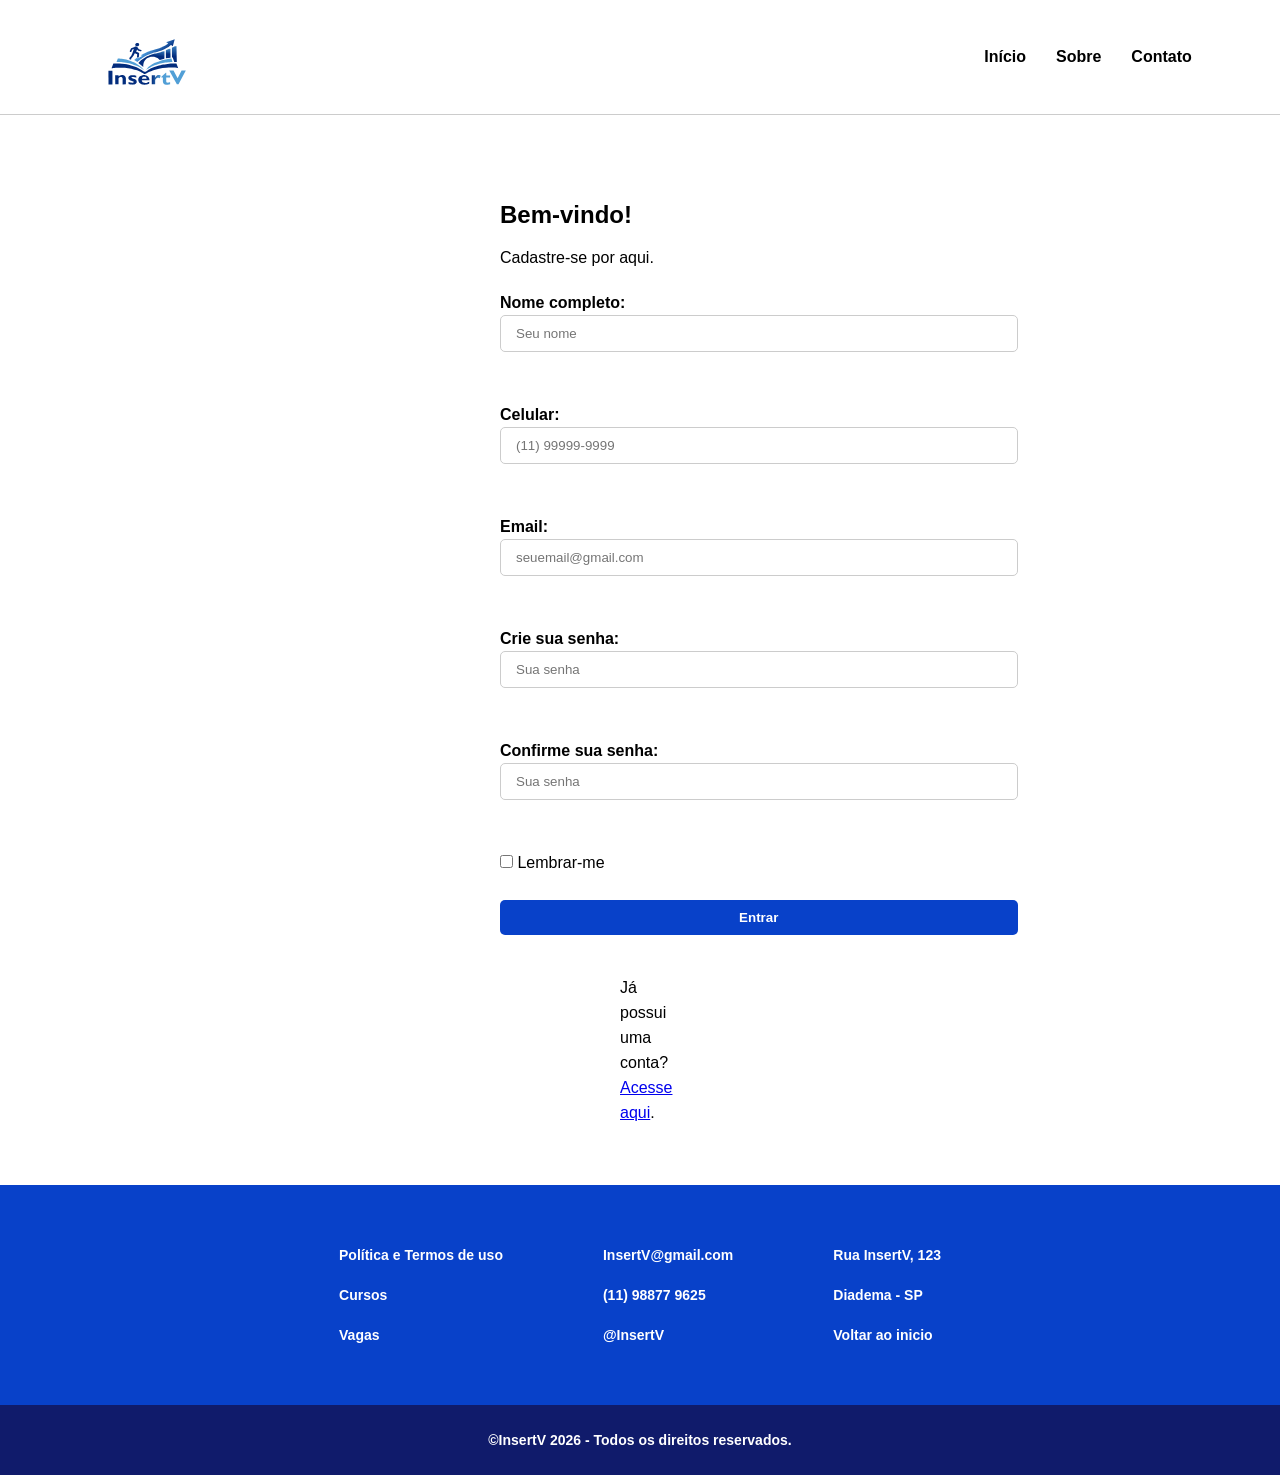
==== cadastrar.html @ 3eda93b0 "Add files via upload" ====
<!DOCTYPE html>
<html lang="pt-br">
<head>
    <meta charset="UTF-8">
    <meta name="viewport" content="width=device-width, initial-scale=1.0">
    <title>Cadastrar</title>
    <link rel="icon" href="img/InsertVlogo.svg">
    <link rel="stylesheet" href="stylecadastrar.css">
</head>

<body>
    <header> <!-- Navegação do cabeçalho -->
        <nav>
            <img src="img/InsertVlogo.svg" alt="Logo do Projeto Integrador" width="100">
            <ul>
                <li><a href="index.html">Início</a></li>
                <li><a href="#">Sobre</a></li>
                <li><a href="#">Contato</a></li>
            </ul>
        </nav>
    </header>

    <main> <!-- Conteúdo principal -->
        <section id="inicio">
            <div class="texto">
            <h1>Bem-vindo!</h1>
            <p>Cadastre-se por aqui.</p>
            <form action="painelvagas.html" method="get">
                <label for="nome"><strong>Nome completo:</strong></label>
                <input type="text" name="nome" placeholder="Seu nome" required class="form-label"><br><br>

                <label for="celular"><strong>Celular:</strong></label><br>
                <input type="text" name="celular" placeholder="(11) 99999-9999" required class="form-label"><br><br>

                <label for="email" ><strong>Email:</strong></label><br>
                <input type="text" id="email" name="email" placeholder="seuemail@gmail.com" required class="form-label"><br><br>

                <label for="senha"><strong>Crie sua senha:</strong></label><br>
                <input type="password" id="senha" name="senha" placeholder="Sua senha" required class="form-label"> <br><br>

                <label for="nome"><strong>Confirme sua senha:</strong></label>
                <input type="text" name="nome" placeholder="Sua senha" required class="form-label"><br><br>

                <input type="checkbox" id="lembrar" name="lembrar">
                <label for="lembrar">Lembrar-me</label><br><br>

            
                <input type="submit" value="Entrar" class="form-button">
            </form>
            <br>
            <p class="center">Já possui uma conta? <a href="login.html">Acesse aqui</a>.</p>
            </div>
        </section>
    </main>

    <footer> <!-- Rodapé -->
        <ul class="footer-links">
            <li>Política e Termos de uso</li>
            <li>Cursos</li>
            <li>Vagas</li>
        </ul>
        <ul class="footer-links">
            <li>InsertV@gmail.com</li>
            <li>(11) 98877 9625</li>
            <li>@InsertV</li>
        </ul>
        <ul class="footer-links">
            <li>Rua InsertV, 123</li>
            <li>Diadema - SP</li>
            <li>Voltar ao inicio</li>
        </ul>

        <div class="copy">
            <a href="#">&copy;InsertV 2026 - Todos os direitos reservados.</a>
        </div>
    </footer>

</body>
</html>
---- stylecadastrar.css ----
* {
    padding: 0;
    margin: 0;
    box-sizing: border-box;
}

body {
    font-family: Arial, Helvetica, sans-serif;
}

header {
    display: flex;
    align-items: center;
}

nav {
    position: relative;
    padding: 35px 50px;
    width: 100%;
    height: 115px;
    display: flex;
    justify-content: space-between;
    align-items: center;
    font-weight: 800;
    border-bottom: 1px solid #ccc;
    margin-bottom: 80px;
}

img {
    width: 190px;
    height: 190px;
    object-fit: contain;
}

nav ul {
    position: absolute;
    left: 85%;
    top: 50%;
    transform: translate(-50%, -50%);
    display: flex;
    align-items: center;
    gap: 30px;
}

nav li {
    list-style: none;
}

nav a {
    color: black;
    text-decoration: none;
}

nav a:hover {
    color: #0841c9;
}

main h1{
    margin-bottom: 10px;
    line-height: 40px;
}
 
main {
    line-height: 25px;
}
 
main p {
    margin-bottom: 20px;
}

.center {
    position: center;
    margin: 0 120px;
}

#inicio {
    position: relative;
    max-width: 1200px;
    min-height: 540px;
    margin: 0 500px;
    box-sizing: border-box;
    margin-bottom: 60px;
}

#inicio h1 {
    margin-bottom: 10px;
    line-height: 40px;
}

#inicio p {
    margin-bottom: 20px;
    line-height: 25px;
}

#inicio form {
    width: 450px;
}

.form-label {
    display: block;
    width: 115%;
    box-sizing: border-box;
    border: 1px solid #ccc;
    border-radius: 5px;
    padding: 10px 15px;
}

.form-button {
    display: block;
    width: 115%;
    background-color: #0841c9;
    color: white;
    border: none;
    border-radius: 5px;
    padding: 10px 30px;
    margin-bottom: 15px;
    font-weight: 700;
}

footer {
    display: flex;
    margin-top: 30px;
    justify-content: center;
    background-color: #0841C9;
    flex-wrap: wrap;
    line-height: 40px;
    font-weight: 600;
    font-size: 14px;
}

.footer-links {
    list-style: none;
    color: white;
    padding: 50px;
}

.rodape-links a {
    text-decoration: none;
    color: white;
}

.copy a {
    text-decoration: none;
    color: white;
}
.copy {
    width: 100%;
    color: white;
    background-color: #101b6b;
    padding: 15px;
    text-align: center;
}
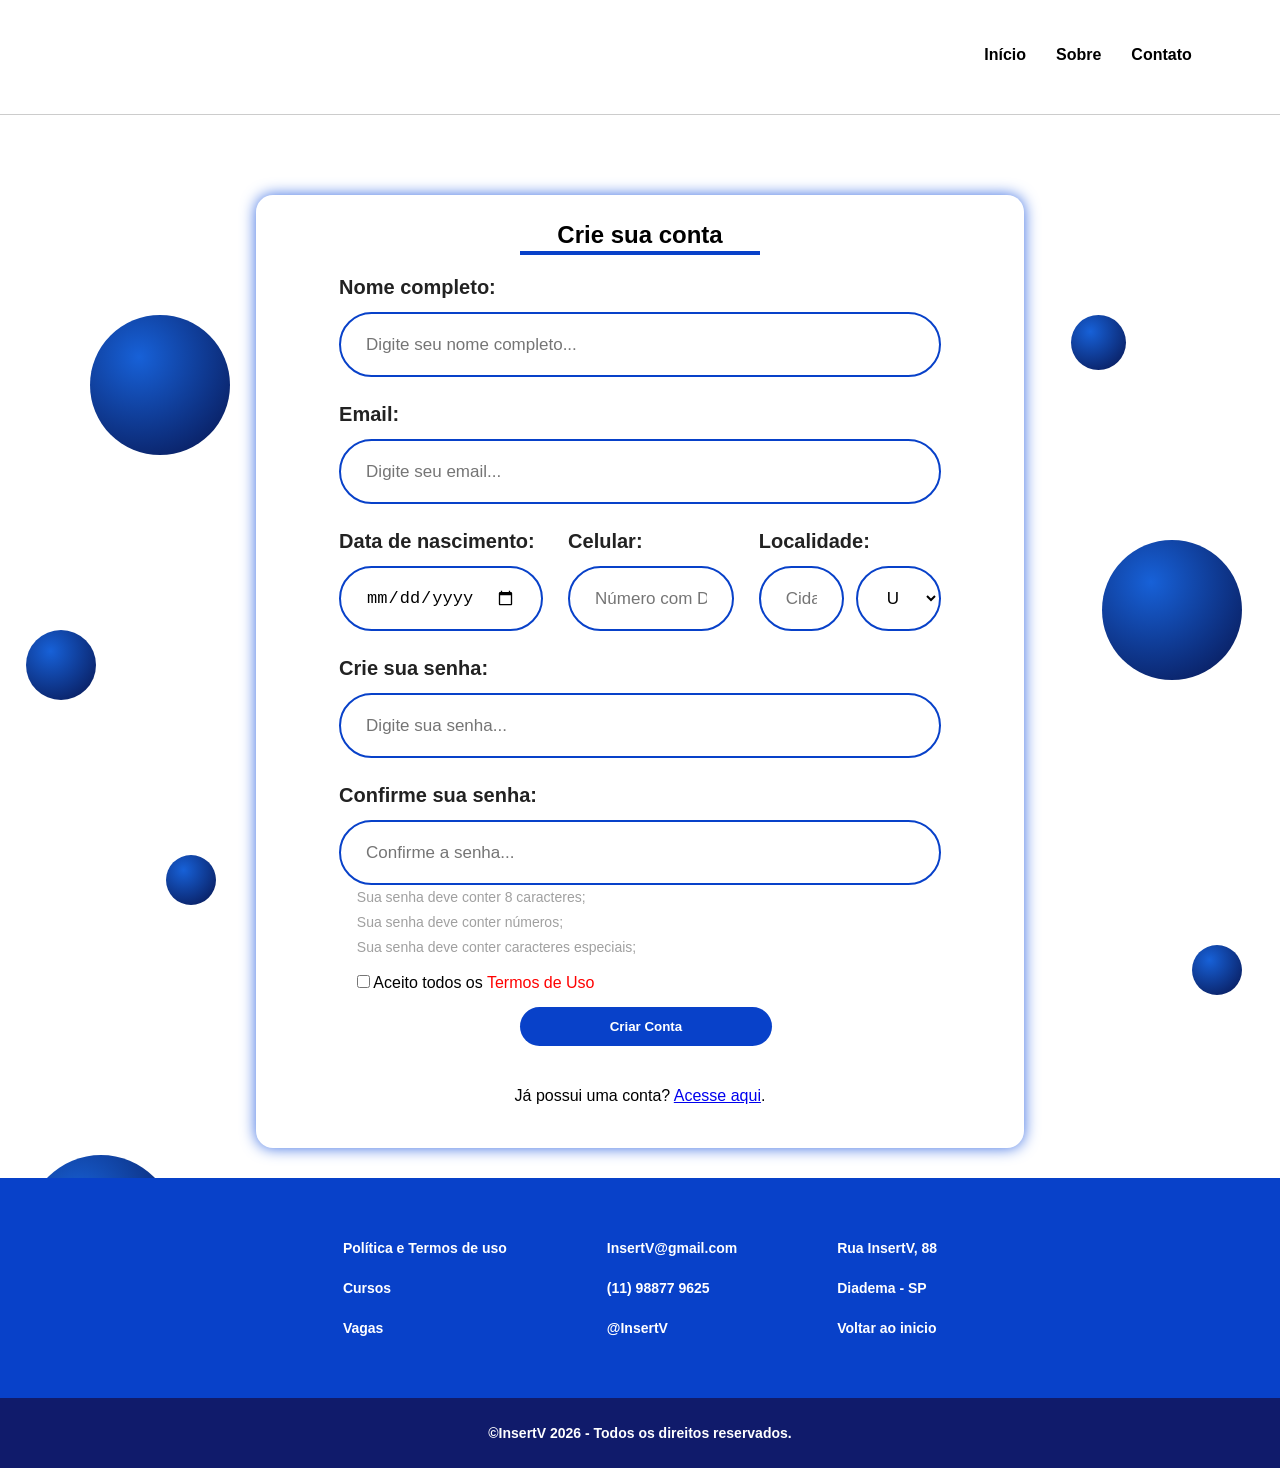
==== commit d6833370: "Add files via upload" ====
--- a/cadastrar.html
+++ b/cadastrar.html
@@ -1,79 +1,157 @@
-<!DOCTYPE html>
-<html lang="pt-br">
-<head>
-    <meta charset="UTF-8">
-    <meta name="viewport" content="width=device-width, initial-scale=1.0">
-    <title>Cadastrar</title>
-    <link rel="icon" href="img/InsertVlogo.svg">
-    <link rel="stylesheet" href="stylecadastrar.css">
-</head>
-
-<body>
-    <header> <!-- Navegação do cabeçalho -->
-        <nav>
-            <img src="img/InsertVlogo.svg" alt="Logo do Projeto Integrador" width="100">
-            <ul>
-                <li><a href="index.html">Início</a></li>
-                <li><a href="#">Sobre</a></li>
-                <li><a href="#">Contato</a></li>
-            </ul>
-        </nav>
-    </header>
-
-    <main> <!-- Conteúdo principal -->
-        <section id="inicio">
-            <div class="texto">
-            <h1>Bem-vindo!</h1>
-            <p>Cadastre-se por aqui.</p>
-            <form action="painelvagas.html" method="get">
-                <label for="nome"><strong>Nome completo:</strong></label>
-                <input type="text" name="nome" placeholder="Seu nome" required class="form-label"><br><br>
-
-                <label for="celular"><strong>Celular:</strong></label><br>
-                <input type="text" name="celular" placeholder="(11) 99999-9999" required class="form-label"><br><br>
-
-                <label for="email" ><strong>Email:</strong></label><br>
-                <input type="text" id="email" name="email" placeholder="seuemail@gmail.com" required class="form-label"><br><br>
-
-                <label for="senha"><strong>Crie sua senha:</strong></label><br>
-                <input type="password" id="senha" name="senha" placeholder="Sua senha" required class="form-label"> <br><br>
-
-                <label for="nome"><strong>Confirme sua senha:</strong></label>
-                <input type="text" name="nome" placeholder="Sua senha" required class="form-label"><br><br>
-
-                <input type="checkbox" id="lembrar" name="lembrar">
-                <label for="lembrar">Lembrar-me</label><br><br>
-
-            
-                <input type="submit" value="Entrar" class="form-button">
-            </form>
-            <br>
-            <p class="center">Já possui uma conta? <a href="login.html">Acesse aqui</a>.</p>
-            </div>
-        </section>
-    </main>
-
-    <footer> <!-- Rodapé -->
-        <ul class="footer-links">
-            <li>Política e Termos de uso</li>
-            <li>Cursos</li>
-            <li>Vagas</li>
-        </ul>
-        <ul class="footer-links">
-            <li>InsertV@gmail.com</li>
-            <li>(11) 98877 9625</li>
-            <li>@InsertV</li>
-        </ul>
-        <ul class="footer-links">
-            <li>Rua InsertV, 123</li>
-            <li>Diadema - SP</li>
-            <li>Voltar ao inicio</li>
-        </ul>
-
-        <div class="copy">
-            <a href="#">&copy;InsertV 2026 - Todos os direitos reservados.</a>
-        </div>
-    </footer>
-
-</body>
-</html>+<!DOCTYPE html>
+<html lang="pt-br">
+<head>
+    <meta charset="UTF-8">
+    <meta name="viewport" content="width=device-width, initial-scale=1.0">
+    <title>Cadastrar</title>
+    <link rel="icon" href="img/InsertVLogopng.png">
+    <link rel="stylesheet" href="stylecadastrar.css">
+</head>
+
+<body>
+    <header> <!-- Navegação do cabeçalho -->
+        <nav>
+            <img src="img/imgInsertVlogo.svg" alt="Logo do Projeto Integrador" width="100">
+            <ul>
+                <li><a href="index.html">Início</a></li>
+                <li><a href="#">Sobre</a></li>
+                <li><a href="#">Contato</a></li>
+            </ul>
+        </nav>
+    </header>
+
+    <main> <!-- Conteúdo principal -->
+        <div class="bolhas">
+            <span class="circulo circulo1"></span>
+            <span class="circulo circulo2"></span>
+            <span class="circulo circulo3"></span>
+            <span class="circulo circulo4"></span>
+            <span class="circulo circulo5"></span>
+            <span class="circulo circulo6"></span>
+            <span class="circulo circulo7"></span>
+            <span class="circulo circulo8"></span>
+        </div>
+        <section id="inicio">
+            <h1 class="center">Crie sua conta</h1>
+            <div class="form">
+            <form action="painelcursos.html" method="get" class="formulario">
+            <div class="campo">
+                <label for="nome">Nome completo:</label>
+                <input type="text" id="nome" placeholder="Digite seu nome completo...">
+            </div>
+
+            <div class="campo">
+                <label for="email">Email:</label>
+                <input type="email" id="email" placeholder="Digite seu email...">
+            </div>
+
+            <div class="linha">
+
+                <div class="campo">
+                    <label for="data">Data de nascimento:</label>
+                    <input type="date" id="data">
+                </div>
+
+                <div class="campo">
+                    <label for="celular">Celular:</label>
+                    <input type="tel" id="celular" placeholder="Número com DDD...">
+                </div>
+
+                <div class="campo">
+                    <label for="cidade">Localidade:</label>
+                    <div class="localidade">
+                        <input type="text" id="cidade" placeholder="Cidade">
+
+                        <select id="estado">
+                            <option value="UF">UF</option>
+                            <option value="AC">AC</option>
+                            <option value="AL">AL</option>
+                            <option value="AP">AP</option>
+                            <option value="AM">AM</option>
+                            <option value="BA">BA</option>
+                            <option value="CE">CE</option>
+                            <option value="DF">DF</option>
+                            <option value="ES">ES</option>
+                            <option value="GO">GO</option>
+                            <option value="MA">MA</option>
+                            <option value="MG">MG</option>
+                            <option value="MT">MT</option>
+                            <option value="MS">MS</option>
+                            <option value="PA">PA</option>
+                            <option value="PB">PB</option>
+                            <option value="PR">PR</option>
+                            <option value="PE">PE</option>
+                            <option value="PI">PI</option>
+                            <option value="RJ">RJ</option>
+                            <option value="RN">RN</option>
+                            <option value="RS">RS</option>
+                            <option value="RO">RO</option>
+                            <option value="RR">RR</option>
+                            <option value="SC">SC</option>
+                            <option value="SP">SP</option>
+                            <option value="SE">SE</option>
+                            <option value="TO">TO</option>
+                        </select>
+                    </div>
+                </div>
+
+            </div>
+
+            <div class="campo">
+                <label for="senha">Crie sua senha:</label>
+                <input type="password" id="senha" placeholder="Digite sua senha...">
+            </div>
+
+            <div class="campo">
+                <label for="confirmar">Confirme sua senha:</label>
+                <input type="password" id="confirmar" placeholder="Confirme a senha...">
+            </div>
+            </div>
+
+            <div class="regras-senha">
+                <ul>
+                    <li>Sua senha deve conter 8 caracteres;</li>
+                    <li>Sua senha deve conter números;</li>
+                    <li>Sua senha deve conter caracteres especiais;</li>
+                </ul>
+            </div>
+            <label for="termos" class="termos">
+                <input type="checkbox" id="termos" required>
+                Aceito todos os <a href="#">Termos de Uso</a>
+            </label>
+            <input type="submit" value="Criar Conta" class="form-button">
+            </form>
+            <br>
+            <p class="center">Já possui uma conta? <a href="login.html">Acesse aqui</a>.</p>
+        </section>
+    </main>
+
+    <footer> <!-- Rodapé -->
+        <ul class="footer-links">
+            <div class="rodape-links">
+            <li><a href="#">Política e Termos de uso</a></li>
+            <li><a href="#">Cursos</a></li>
+            <li><a href="#">Vagas</a></li>
+            </div>
+        </ul>
+        <ul class="footer-links">
+            <div class="rodape-links">
+            <li><a href="#">InsertV@gmail.com</a></li>
+            <li><a href="#">(11) 98877 9625</a></li>
+            <li><a href="#">@InsertV</a></li>
+            </div>
+        </ul>
+        <ul class="footer-links">
+            <div class="rodape-links">
+            <li><a href="#">Rua InsertV, 88</a></li>
+            <li><a href="#">Diadema - SP</a></li>
+            <li><a href="#">Voltar ao inicio</a></li>
+            </div>
+        </ul>
+
+        <div class="copy">
+            <p>&copy;InsertV 2026 - Todos os direitos reservados.</p>
+        </div>
+    </footer>
+</body>
+</html>
--- a/stylecadastrar.css
+++ b/stylecadastrar.css
@@ -1,152 +1,372 @@
-* {
-    padding: 0;
-    margin: 0;
-    box-sizing: border-box;
-}
-
-body {
-    font-family: Arial, Helvetica, sans-serif;
-}
-
-header {
-    display: flex;
-    align-items: center;
-}
-
-nav {
-    position: relative;
-    padding: 35px 50px;
-    width: 100%;
-    height: 115px;
-    display: flex;
-    justify-content: space-between;
-    align-items: center;
-    font-weight: 800;
-    border-bottom: 1px solid #ccc;
-    margin-bottom: 80px;
-}
-
-img {
-    width: 190px;
-    height: 190px;
-    object-fit: contain;
-}
-
-nav ul {
-    position: absolute;
-    left: 85%;
-    top: 50%;
-    transform: translate(-50%, -50%);
-    display: flex;
-    align-items: center;
-    gap: 30px;
-}
-
-nav li {
-    list-style: none;
-}
-
-nav a {
-    color: black;
-    text-decoration: none;
-}
-
-nav a:hover {
-    color: #0841c9;
-}
-
-main h1{
-    margin-bottom: 10px;
-    line-height: 40px;
-}
- 
-main {
-    line-height: 25px;
-}
- 
-main p {
-    margin-bottom: 20px;
-}
-
-.center {
-    position: center;
-    margin: 0 120px;
-}
-
-#inicio {
-    position: relative;
-    max-width: 1200px;
-    min-height: 540px;
-    margin: 0 500px;
-    box-sizing: border-box;
-    margin-bottom: 60px;
-}
-
-#inicio h1 {
-    margin-bottom: 10px;
-    line-height: 40px;
-}
-
-#inicio p {
-    margin-bottom: 20px;
-    line-height: 25px;
-}
-
-#inicio form {
-    width: 450px;
-}
-
-.form-label {
-    display: block;
-    width: 115%;
-    box-sizing: border-box;
-    border: 1px solid #ccc;
-    border-radius: 5px;
-    padding: 10px 15px;
-}
-
-.form-button {
-    display: block;
-    width: 115%;
-    background-color: #0841c9;
-    color: white;
-    border: none;
-    border-radius: 5px;
-    padding: 10px 30px;
-    margin-bottom: 15px;
-    font-weight: 700;
-}
-
-footer {
-    display: flex;
-    margin-top: 30px;
-    justify-content: center;
-    background-color: #0841C9;
-    flex-wrap: wrap;
-    line-height: 40px;
-    font-weight: 600;
-    font-size: 14px;
-}
-
-.footer-links {
-    list-style: none;
-    color: white;
-    padding: 50px;
-}
-
-.rodape-links a {
-    text-decoration: none;
-    color: white;
-}
-
-.copy a {
-    text-decoration: none;
-    color: white;
-}
-.copy {
-    width: 100%;
-    color: white;
-    background-color: #101b6b;
-    padding: 15px;
-    text-align: center;
+* {
+    padding: 0;
+    margin: 0;
+    box-sizing: border-box;
+}
+
+body {
+    font-family: Arial, Helvetica, sans-serif;
+}
+
+header {
+    display: flex;
+    align-items: center;
+}
+
+nav {
+    position: relative;
+    padding: 35px 50px;
+    width: 100%;
+    height: 115px;
+    display: flex;
+    justify-content: space-between;
+    align-items: center;
+    font-weight: 800;
+    border-bottom: 1px solid #ccc;
+    margin-bottom: 80px;
+}
+
+img {
+    width: 220px;
+    height: 220px;
+    object-fit: contain;
+}
+
+nav ul {
+    position: absolute;
+    left: 85%;
+    top: 50%;
+    transform: translate(-50%, -50%);
+    display: flex;
+    align-items: center;
+    gap: 30px;
+}
+
+nav li {
+    list-style: none;
+    border-bottom: 4px solid transparent;
+}
+
+nav a {
+    color: black;
+    text-decoration: none;
+}
+
+nav a:hover {
+    border-bottom: 4px solid #0841c9;
+}
+
+main h1{
+    margin-bottom: 10px;
+    line-height: 40px;
+}
+ 
+main {
+    line-height: 25px;
+    display: flex;
+    justify-content: center;
+    align-items: center;
+}
+
+.center {
+    position: center;
+    margin: 0 120px;
+}
+
+#inicio h1 {
+    margin-bottom: 20px;
+    position: relative;
+    text-align: center;
+}
+
+#inicio h1::after {
+    content: "";
+    position: absolute;
+    width: 240px;
+    height: 4px;
+    background-color: #0841C9;
+    bottom: 0;
+    left: 50%;
+    transform: translateX(-50%);
+}
+
+#inicio p {
+    margin-bottom: 20px;
+}
+
+#inicio {
+    width: 60%;
+    margin: auto;
+    padding: 20px 30px;
+    border-radius: 17px;
+    box-shadow: 0px 0px 15px #396ce2;
+    box-sizing: border-box;
+}
+
+.formulario {
+    display: flex;
+    flex-direction: column;
+    gap: 25px;
+}
+
+.form {
+    width: 85%;
+    margin: auto;
+}
+
+.campo {
+    display: flex;
+    flex-direction: column;
+    gap: 12px;
+}
+
+.campo label {
+    font-size: 20px;
+    font-weight: bold;
+    color: #222;
+}
+
+.campo input,
+.localidade select {
+    height: 65px;
+    padding: 0 25px;
+    border: 2px solid #0841C9;
+    border-radius: 40px;
+    outline: none;
+    background: transparent;
+    font-size: 17px;
+    width: 100%;
+}
+
+.campo input:focus,
+.localidade select:focus {
+    border-color: #007bff;
+}
+
+.linha {
+    display: grid;
+    grid-template-columns: 1fr 1fr 1.1fr;
+    gap: 25px;
+    align-items: end;
+}
+
+.localidade {
+    display: flex;
+    gap: 12px;
+}
+
+.localidade select {
+    max-width: 120px;
+    cursor: pointer;
+}
+
+.form-button {
+    background-color: #0841c9;
+    color: white;
+    padding: 12px 90px;
+    display: block;
+    margin: 12px 33%;
+    border: none;
+    border-radius: 20px;
+    font-weight: 700;
+    cursor: pointer;
+}
+
+.center {
+    text-align: center;
+}
+
+.regras-senha li {
+    list-style: none;
+}
+
+.regras-senha {
+    display: flex;
+    flex-direction: column;
+    margin: 0 10%;
+    font-size: 14px;
+    color: #a0a0a0;
+    margin-bottom: 10px;
+}
+
+.termos {
+    margin: 0 10%;
+    margin-bottom: 10px;
+}
+
+.termos a {
+    color: red;
+    text-decoration: none;
+}
+
+.bolhas {
+    position: absolute;
+    width: 100%;
+    height: 100%;
+    top: 0;
+    left: 0;
+    pointer-events: none;
+    z-index: -1;
+}
+
+.circulo {
+    position: absolute;
+    border-radius: 50%;
+    background: radial-gradient(circle at 35% 30%, #1761d8, #07134d);
+}
+
+.circulo1 {
+    width: 140px;
+    height: 140px;
+    top: 35%;
+    left: 7%;
+}
+
+.circulo2 {
+    width: 55px;
+    height: 55px;
+    top: 35%;
+    right: 12%;
+}
+
+.circulo3 {
+    width: 140px;
+    height: 140px;
+    top: 60%;
+    right: 3%;
+}
+
+.circulo4 {
+    width: 70px;
+    height: 70px;
+    top: 70%;
+    left: 2%;
+}
+
+.circulo5 {
+    width: 50px;
+    height: 50px;
+    top: 95%;
+    left: 13%;
+}
+
+.circulo6 {
+    width: 50px;
+    height: 50px;
+    top: 105%;
+    right: 3%;
+}
+
+.circulo7 {
+    width: 150px;
+    height: 150px;
+    bottom: -45%;
+    left: 2%;
+}
+
+.circulo8 {
+    width: 120px;
+    height: 120px;
+    bottom: -50%;
+    right: 5%;
+}
+
+footer {
+    display: flex;
+    margin-top: 30px;
+    justify-content: center;
+    background-color: #0841C9;
+    flex-wrap: wrap;
+    line-height: 40px;
+    font-weight: 600;
+    font-size: 14px;
+}
+
+.footer-links {
+    list-style: none;
+    color: white;
+    padding: 50px;
+}
+
+.rodape-links a {
+    text-decoration: none;
+    color: white;
+}
+
+.copy a {
+    text-decoration: none;
+    color: white;
+}
+.copy {
+    width: 100%;
+    color: white;
+    background-color: #101b6b;
+    padding: 15px;
+    text-align: center;
+}
+
+@media (max-width: 768px) {
+     nav {
+        height: auto;
+        padding: 15px 20px;
+        flex-wrap: wrap;
+        align-items: center;
+        justify-content: center;
+        margin-bottom: 30px;
+    }
+
+    nav img {
+        width: 350px;
+        height: 100px;
+        justify-content: center;
+        align-items: center;
+        margin-bottom: auto;        
+    }
+
+    nav ul {
+        position: static;
+        transform: none;
+        justify-content: center;
+        gap: 40px;
+    }
+
+    #inicio {
+        margin: 10px 20px;
+        align-items: center;
+        max-width: 100%;
+        min-height: auto;
+    }
+
+    #inicio h1 {
+        line-height: 35px;
+    }
+
+    #inicio p {
+        line-height: 23px;
+    }
+
+    #inicio form {
+        width: 90%;
+        height: auto;
+    }
+
+    .center {
+        margin: 0 20px;
+    }
+
+    footer {
+        flex-direction: column;
+        align-items: center;
+        text-align: center;
+        gap: 0;
+    }
+
+    .footer-links {
+        padding: 25px 10px;
+        width: 100%;
+    }
+
+    .copy {
+        font-size: 12px;
+    }
 }
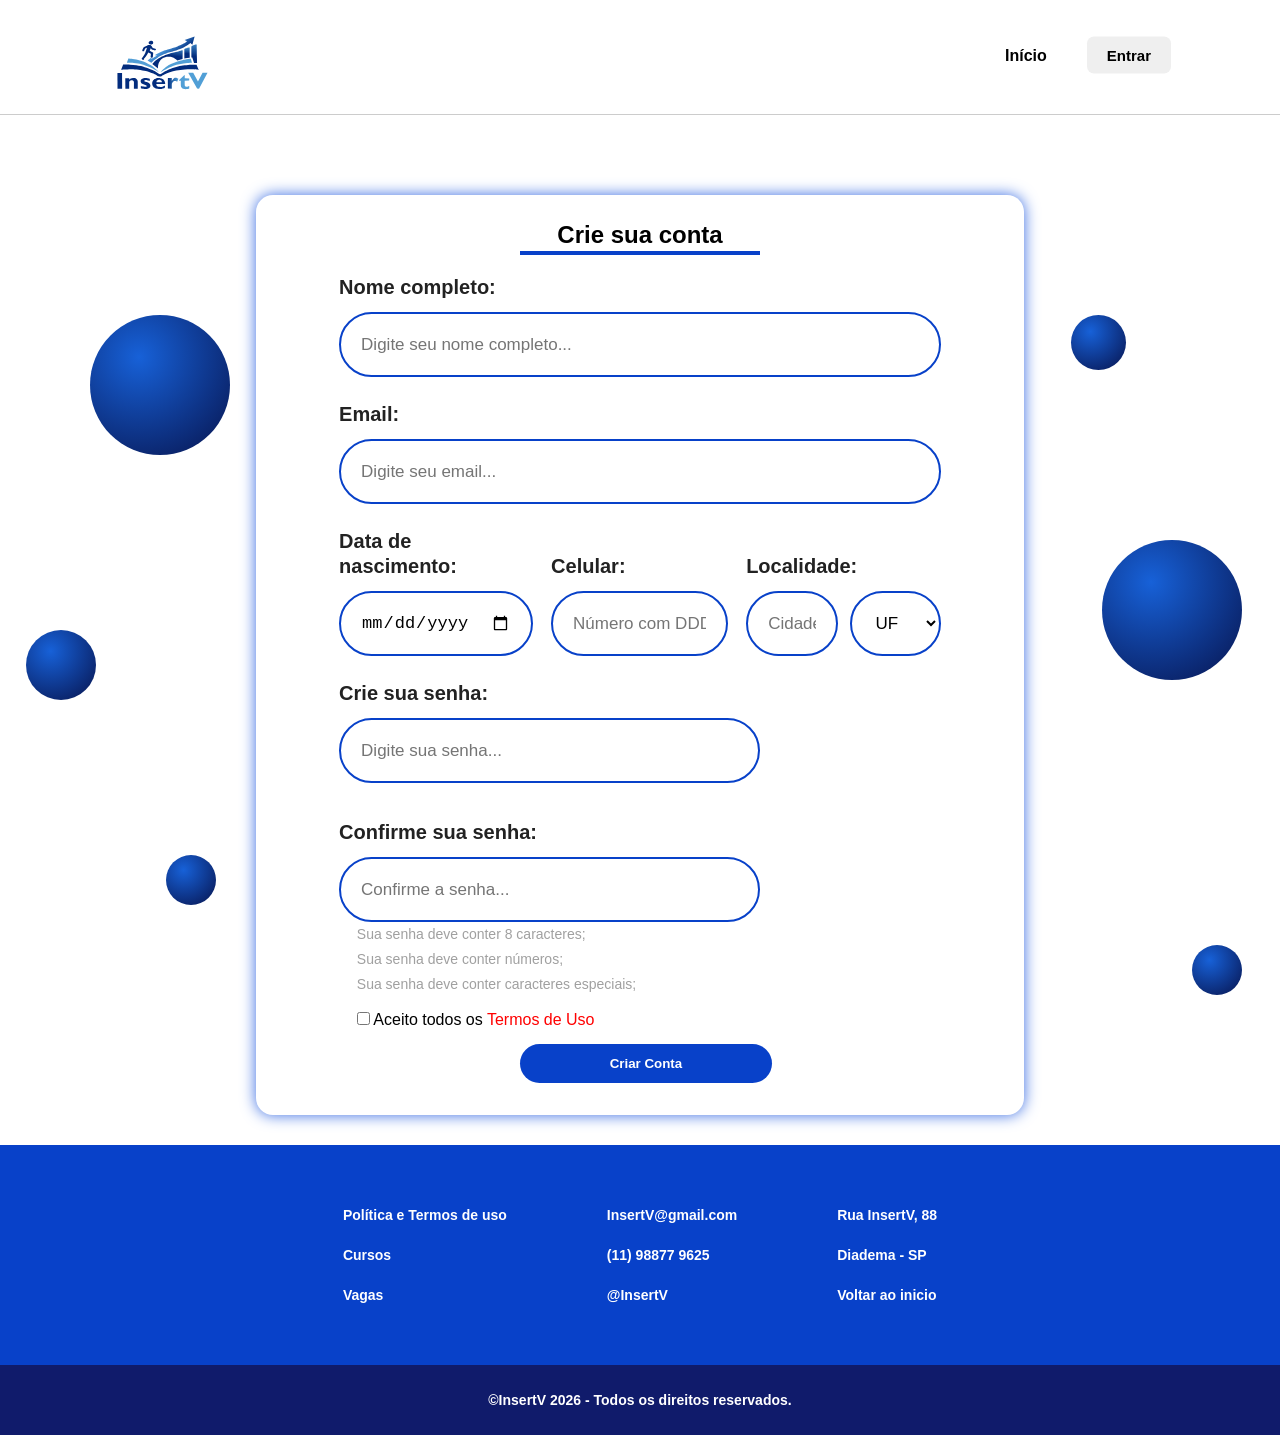
==== commit 1314de29: "Atualização completa do projeto" ====
--- a/cadastrar.html
+++ b/cadastrar.html
@@ -9,19 +9,19 @@
 </head>
 
 <body>
-    <header> <!-- Navegação do cabeçalho -->
-        <nav>
-            <img src="img/imgInsertVlogo.svg" alt="Logo do Projeto Integrador" width="100">
+    <header> <!--Cabeçalho-->
+        <nav> <!-- Navegação do cabeçalho -->
+            <img src="img/imgInsertVlogo.svg" alt="Logo do Projeto Integrador">
             <ul>
-                <li><a href="index.html">Início</a></li>
-                <li><a href="#">Sobre</a></li>
-                <li><a href="#">Contato</a></li>
+                <li><a href="index.html" class="ativo">Início</a></li>
+                <li><a href="login.html"><button id="entrar">Entrar</button></a></li>
             </ul>
+            
         </nav>
     </header>
 
     <main> <!-- Conteúdo principal -->
-        <div class="bolhas">
+        <div class="bolhas"> <!--Circulos de decoração espalhados na página-->
             <span class="circulo circulo1"></span>
             <span class="circulo circulo2"></span>
             <span class="circulo circulo3"></span>
@@ -31,33 +31,33 @@
             <span class="circulo circulo7"></span>
             <span class="circulo circulo8"></span>
         </div>
-        <section id="inicio">
+        <section id="inicio"> <!--Seção para preechimento do formulário de cadastro-->
             <h1 class="center">Crie sua conta</h1>
-            <div class="form">
-            <form action="painelcursos.html" method="get" class="formulario">
-            <div class="campo">
+            <div class="form"> <!--Campo em contorno do formulário-->
+            <form action="painelcursos.html" method="get" class="formulario"> <!--Formulário-->
+            <div class="campo"> <!--Seção individual para modificação do campo de preenchimento-->
                 <label for="nome">Nome completo:</label>
                 <input type="text" id="nome" placeholder="Digite seu nome completo...">
             </div>
 
-            <div class="campo">
+            <div class="campo"> <!--Seção individual para modificação do campo de preenchimento-->
                 <label for="email">Email:</label>
                 <input type="email" id="email" placeholder="Digite seu email...">
             </div>
 
-            <div class="linha">
+            <div class="linha"> <!--Seção para alinhamento de 3 campos na mesma linha-->
 
-                <div class="campo">
+                <div class="campo"> <!--Seção individual para modificação do campo de preenchimento-->
                     <label for="data">Data de nascimento:</label>
                     <input type="date" id="data">
                 </div>
 
-                <div class="campo">
+                <div class="campo"> <!--Seção individual para modificação do campo de preenchimento-->
                     <label for="celular">Celular:</label>
                     <input type="tel" id="celular" placeholder="Número com DDD...">
                 </div>
 
-                <div class="campo">
+                <div class="campo"> <!--Seção individual para modificação do campo de preenchimento-->
                     <label for="cidade">Localidade:</label>
                     <div class="localidade">
                         <input type="text" id="cidade" placeholder="Cidade">
@@ -97,51 +97,51 @@
 
             </div>
 
-            <div class="campo">
+            <div class="senhas">
+            <div class="campo"> <!--Seção individual para modificação do campo de preenchimento-->
                 <label for="senha">Crie sua senha:</label>
-                <input type="password" id="senha" placeholder="Digite sua senha...">
+                <input type="password" id="senha" placeholder="Digite sua senha..."><br>
             </div>
 
-            <div class="campo">
+            <div class="campo"> <!--Seção individual para modificação do campo de preenchimento-->
                 <label for="confirmar">Confirme sua senha:</label>
                 <input type="password" id="confirmar" placeholder="Confirme a senha...">
             </div>
             </div>
+            </div>
 
-            <div class="regras-senha">
+            <div class="regras-senha"> <!--Especificações para criação de senha-->
                 <ul>
                     <li>Sua senha deve conter 8 caracteres;</li>
                     <li>Sua senha deve conter números;</li>
                     <li>Sua senha deve conter caracteres especiais;</li>
                 </ul>
             </div>
-            <label for="termos" class="termos">
+            <label for="termos" class="termos"> <!--Opção de selecionar os termos de uso-->
                 <input type="checkbox" id="termos" required>
                 Aceito todos os <a href="#">Termos de Uso</a>
             </label>
-            <input type="submit" value="Criar Conta" class="form-button">
+            <input type="submit" value="Criar Conta" class="form-button"> <!--Botão para criar conta-->
             </form>
-            <br>
-            <p class="center">Já possui uma conta? <a href="login.html">Acesse aqui</a>.</p>
         </section>
     </main>
 
     <footer> <!-- Rodapé -->
-        <ul class="footer-links">
+        <ul class="footer-links"> <!--Coluna a esquerda no footer-->
             <div class="rodape-links">
             <li><a href="#">Política e Termos de uso</a></li>
             <li><a href="#">Cursos</a></li>
             <li><a href="#">Vagas</a></li>
             </div>
         </ul>
-        <ul class="footer-links">
+        <ul class="footer-links"> <!--Coluna centralizada no footer-->
             <div class="rodape-links">
             <li><a href="#">InsertV@gmail.com</a></li>
             <li><a href="#">(11) 98877 9625</a></li>
             <li><a href="#">@InsertV</a></li>
             </div>
         </ul>
-        <ul class="footer-links">
+        <ul class="footer-links"> <!--Coluna a direita no footer-->
             <div class="rodape-links">
             <li><a href="#">Rua InsertV, 88</a></li>
             <li><a href="#">Diadema - SP</a></li>
--- a/stylecadastrar.css
+++ b/stylecadastrar.css
@@ -39,7 +39,7 @@
     transform: translate(-50%, -50%);
     display: flex;
     align-items: center;
-    gap: 30px;
+    gap: 40px;
 }
 
 nav li {
@@ -52,8 +52,17 @@
     text-decoration: none;
 }
 
-nav a:hover {
+nav a.ativo:hover {
     border-bottom: 4px solid #0841c9;
+}
+
+#entrar {
+    padding: 10px 20px;
+    border: none;
+    border-radius: 7px;
+    font-size: 15px;
+    font-weight: 700;
+    cursor: pointer;
 }
 
 main h1{
@@ -129,7 +138,7 @@
 .campo input,
 .localidade select {
     height: 65px;
-    padding: 0 25px;
+    padding: 0 20px;
     border: 2px solid #0841C9;
     border-radius: 40px;
     outline: none;
@@ -146,7 +155,7 @@
 .linha {
     display: grid;
     grid-template-columns: 1fr 1fr 1.1fr;
-    gap: 25px;
+    gap: 18px;
     align-items: end;
 }
 
@@ -158,6 +167,10 @@
 .localidade select {
     max-width: 120px;
     cursor: pointer;
+}
+
+.senhas {
+    width: 70%;
 }
 
 .form-button {
@@ -170,6 +183,12 @@
     border-radius: 20px;
     font-weight: 700;
     cursor: pointer;
+    transition: 0.2s;
+}
+
+.form-button:hover {
+    background-color: #0a2f9c;
+    transform: scale(1.05);
 }
 
 .center {
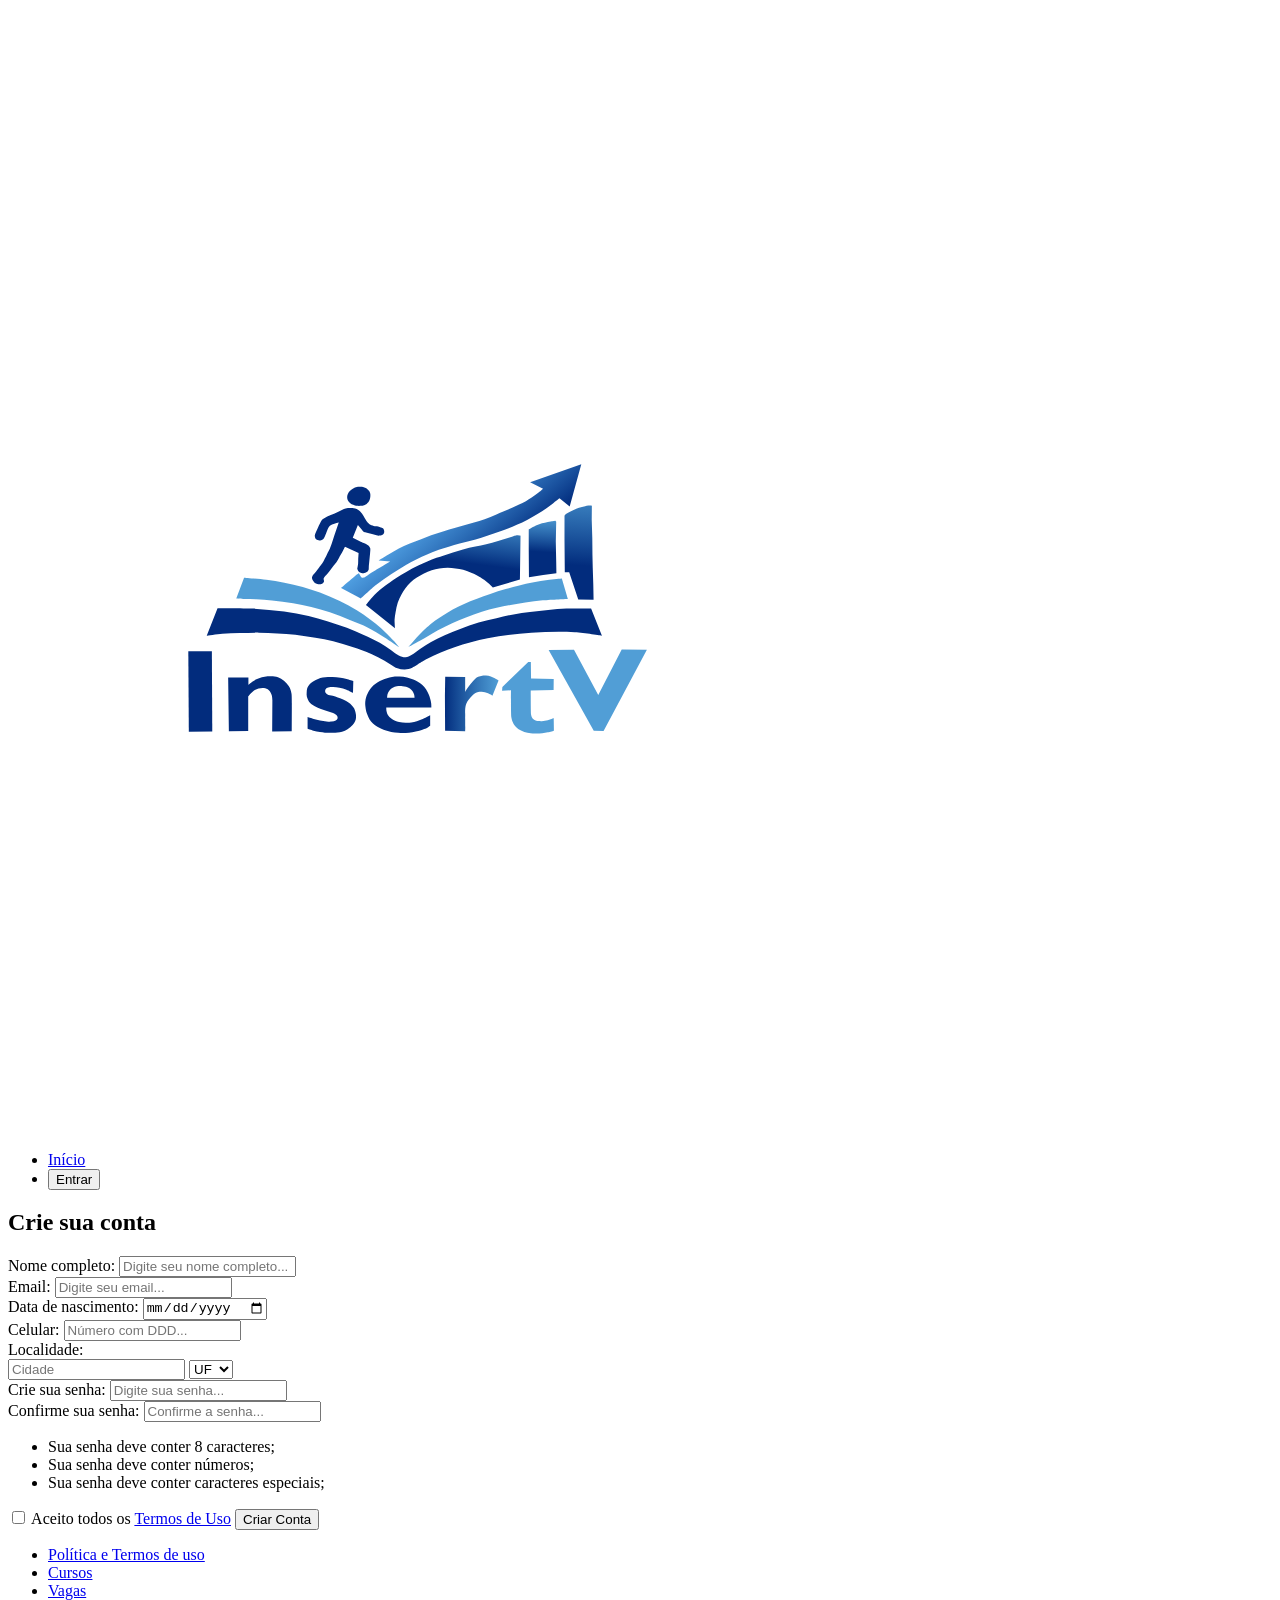
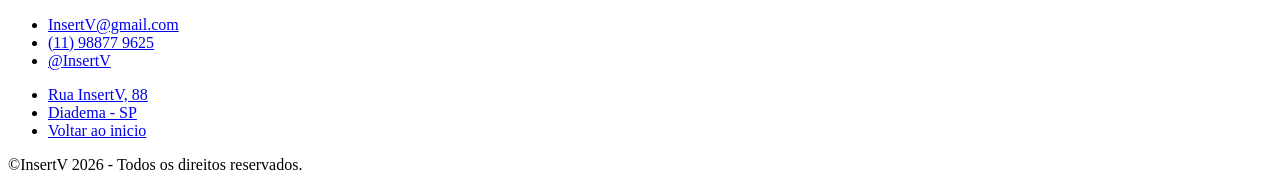
==== commit 48de1b82: "Add files via upload" ====
--- a/cadastrar.html
+++ b/cadastrar.html
@@ -5,7 +5,7 @@
     <meta name="viewport" content="width=device-width, initial-scale=1.0">
     <title>Cadastrar</title>
     <link rel="icon" href="img/InsertVLogopng.png">
-    <link rel="stylesheet" href="stylecadastrar.css">
+    <link rel="stylesheet" href="estilizacao/stylecadastrar.css">
 </head>
 
 <body>
@@ -34,7 +34,7 @@
         <section id="inicio"> <!--Seção para preechimento do formulário de cadastro-->
             <h1 class="center">Crie sua conta</h1>
             <div class="form"> <!--Campo em contorno do formulário-->
-            <form action="painelcursos.html" method="get" class="formulario"> <!--Formulário-->
+            <form action="login.html" method="get" class="formulario"> <!--Formulário-->
             <div class="campo"> <!--Seção individual para modificação do campo de preenchimento-->
                 <label for="nome">Nome completo:</label>
                 <input type="text" id="nome" placeholder="Digite seu nome completo...">
